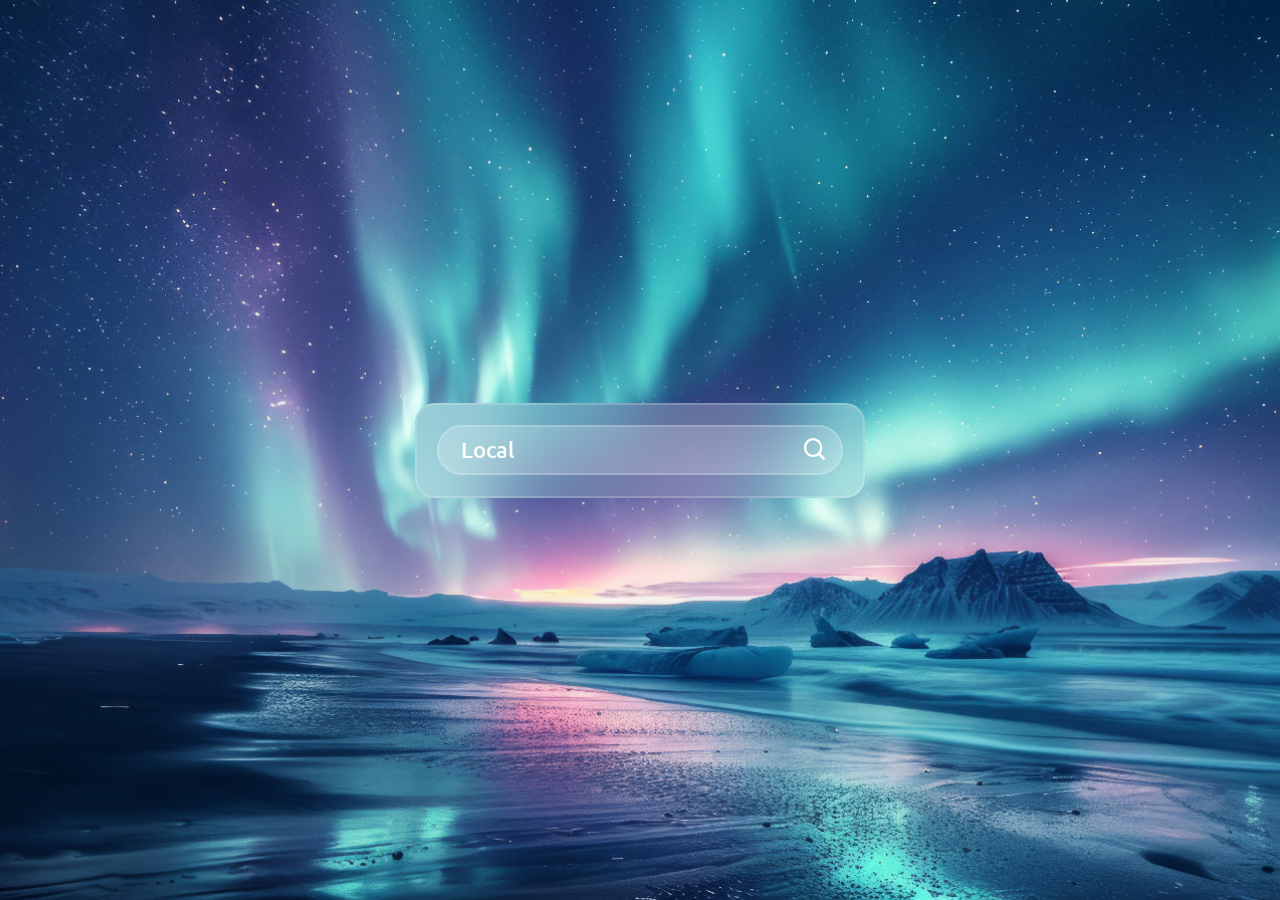
==== index.html @ 6c84e706 "Adaptando para host web" ====
<!DOCTYPE html>

<html lang="pt-br">
  <head>
    <meta charset="UTF-8" />
    <meta http-equiv="X-UA-Compatible" content="IE=edge" />
    <meta name="viewport" content="width=device-width, initial-scale=1.0" />

    <title>Clima</title>
    <link rel="icon" href="/images/cloud.png" type="image/x">

    <!-- Google Fonts -->
    <link rel="preconnect" href="https://fonts.googleapis.com" />
    <link rel="preconnect" href="https://fonts.gstatic.com" crossorigin />
    <link
      href="https://fonts.googleapis.com/css2?family=Ubuntu:ital,wght@0,300;0,400;0,500;0,700;1,300;1,400;1,500;1,700&display=swap"
      rel="stylesheet"
    />

    <!-- Boxicons -->
    <link href='https://unpkg.com/boxicons@2.1.4/css/boxicons.min.css' rel='stylesheet'>

    <!-- Direcionamento de Pasta -->
    <link rel="stylesheet" href="/css/style.css" />
    <script src="/js/script.js" defer></script>
  </head>

  <body>
    <div class="container">
      <div class="search-box">
        <input type="text" placeholder="Local">
        <button class="bx bx-search"></button>
      </div>

      <p class="city-hide">city hide</p>

      <div class="weather-box">
        <div class="box">
          <div class="info-weather">
            <div class="weather">
              <img src="/images/cloud.png">
              <p class="temperature"><span></span></p>
              <p class="description"></p>
            </div>
          </div>
        </div>
      </div>

      <div class="weather-details">
        <div class="humidity">
          <i class='bx bx-water'></i>
          <div class="text">
            <div class="info-humidity">
              <span></span>
            </div>
            <p>Umidade</p>
          </div>
        </div>

        <div class="wind">
          <i class='bx bx-wind'></i>
          <div class="text">
            <div class="info-wind">
              <span></span>
            </div>
            <p>Vento</p>
          </div>
        </div>  
      </div>

      <div class="not-found">
        <div class="box">
          <img src="/images/404.png">
          <p>Local não encontrado!</p>
        </div>
      </div>
    </div>
  </body>
</html>
---- css/style.css ----
/* Geral */
* {
  padding: 0;
  margin: 0;
  box-sizing: border-box;
  font-family: "Ubuntu", sans-serif;
}

body
{
display: flex;
justify-content: center;
align-items: center;
min-height: 100vh;
background-image: url(../images/bg-default.jpg);
background-size: cover;
background-position: center;
overflow: hidden;
transition: background-image 1s ease;
}

.container
{
position: relative;
width: 450px;
height: 95px;
background: rgba(255, 255, 255, 0.2);
backdrop-filter: blur(30px);
border: 2px solid rgba(255, 255, 255, 0.2);
border-radius: 20px;
padding: 20px;
color: #fdfdfd;
transition: height 1s ease;
}

/* Search */
.search-box
{
position: relative;
width: 100%;
height: 50px;
display: flex;
align-items: center;
backdrop-filter: blur(50px);
border: 2px solid rgba(255, 255, 255, 0.2);
border-radius: 40px;

}

.search-box input
{
position: absolute;
width: 90%;
height: 100%;
background: transparent;
border-color: transparent;
border-radius: 40px;
outline: none;
font-size: 22px;
color: #fdfdfd;
font-weight: 500;
text-transform: uppercase;
padding: 0px 0px 0px 20px;

}

.search-box input::placeholder
{
color: #fdfdfd;
text-transform: capitalize;
}

.search-box button 
{
position: absolute;
right: 0px;
width: 50px;
height: 50px;
background: transparent;
border-radius: 100%;
border-color: transparent;
outline: none;
padding: 0px 0px 0px 0px;
align-items: center;
font-size: 28px;
color: #fdfdfd;
cursor: pointer;
}

.search-box button:hover
{
background-color: white;
color: black;
}

/* Weather & Not-Found */
.weather-box
{
text-align: center;
margin: 40px 0;
}

.weather-box,
.weather-details,
.not-found
{
overflow: hidden;
visibility: hidden; 
}

.weather-box.active,
.weather-details.active,
.not-found.active
{
visibility: visible; 
}

.weather-box .box,
.not-found .box
{
transform: translateY(-100%); 
}

.weather-box.active .box,
.not-found.active .box
{
transform: translateY(0%);
transition: transform 2s ease;
transition-delay: 1s; 
}

.weather-box .box .info-weather
{
transform: translateY(-120%);
}

.container.active .weather-box .box .info-weather,
.container.active .weather-details .humidity .info-humidity,
.container.active .weather-details .wind .info-wind
{
transform: translateY(0%);
transition: 2s ease;
}

.weather-box img
{
width: 60%;
}

.weather-box .temperature
{
position: relative;
font-size: 64px;
line-height: 1;
font-weight: 700;
margin: 20px 0 6px -30px;
}

.weather-box .temperature span
{
position: absolute;
font-size: 24px;
margin-left: 4px;
}

.weather-box .description
{
font-size: 25px;
font-weight: 500;
text-transform: capitalize;
}

.weather-details
{
position: absolute;
bottom: 40px;
left: 0;
width: 100%;
padding: 0 20px;
display: flex;
}

.weather-details .humidity,
.weather-details .wind
{
display: flex;
align-items: center;
width: 50%;
transform: translateY(-100%);
}

.weather-details.active .humidity,
.weather-details.active .wind
{
transform: translateY(0%);
transition: transform 1s ease;
transition-delay: 2s;
overflow: hidden;
}

.weather-details .humidity .info-humidity,
.weather-details .wind .info-wind
{
transform: translateY(-100%);
overflow: hidden;
}

.weather-details .humidity
{
padding-left: 20px;
justify-content: flex-start;
}

.weather-details .wind
{
padding-right: 20px;
justify-content: end;
}

.weather-details i
{
font-size: 55px;
margin-right: 10px;
}

.weather-details span
{
display: inline-block;
font-size: 30px;
font-weight: 500;
}

.weather-details p
{
font-size: 16px;
font-weight: 500;
}

.not-found
{
position: absolute;
top: 0;
left: 0;
width: 100%;
text-align: center;
margin-top: 110px;
}

.not-found img
{
width: 65%;
}

.not-found p
{
font-size: 22px;
font-weight: 500;
margin-top: 12px;
}

.city-hide
{
display: none;
}

#clone-info-weather,
#clone-info-humidity,
#clone-info-wind
{
position: absolute;
transform: translateY(-100%);
}

#clone-info-weather .weather
{
transform: translateY(120%);
transition: transform 1s ease, opacity 0s;
transition-delay: 0s, 2s;
}

.weather-box:not(.active) #clone-info-weather .weather
{
opacity: 0;
transition-delay: 0s;
}

.active-clone#clone-info-weather .weather
{
transform: translateY(0%);
}

#clone-info-humidity span,
#clone-info-wind span
{
transform: translateY(100%);
transition: transform 1s ease;
}

.active-clone#clone-info-humidity span,
.active-clone#clone-info-wind span
{
transform: translateY(0%);
}
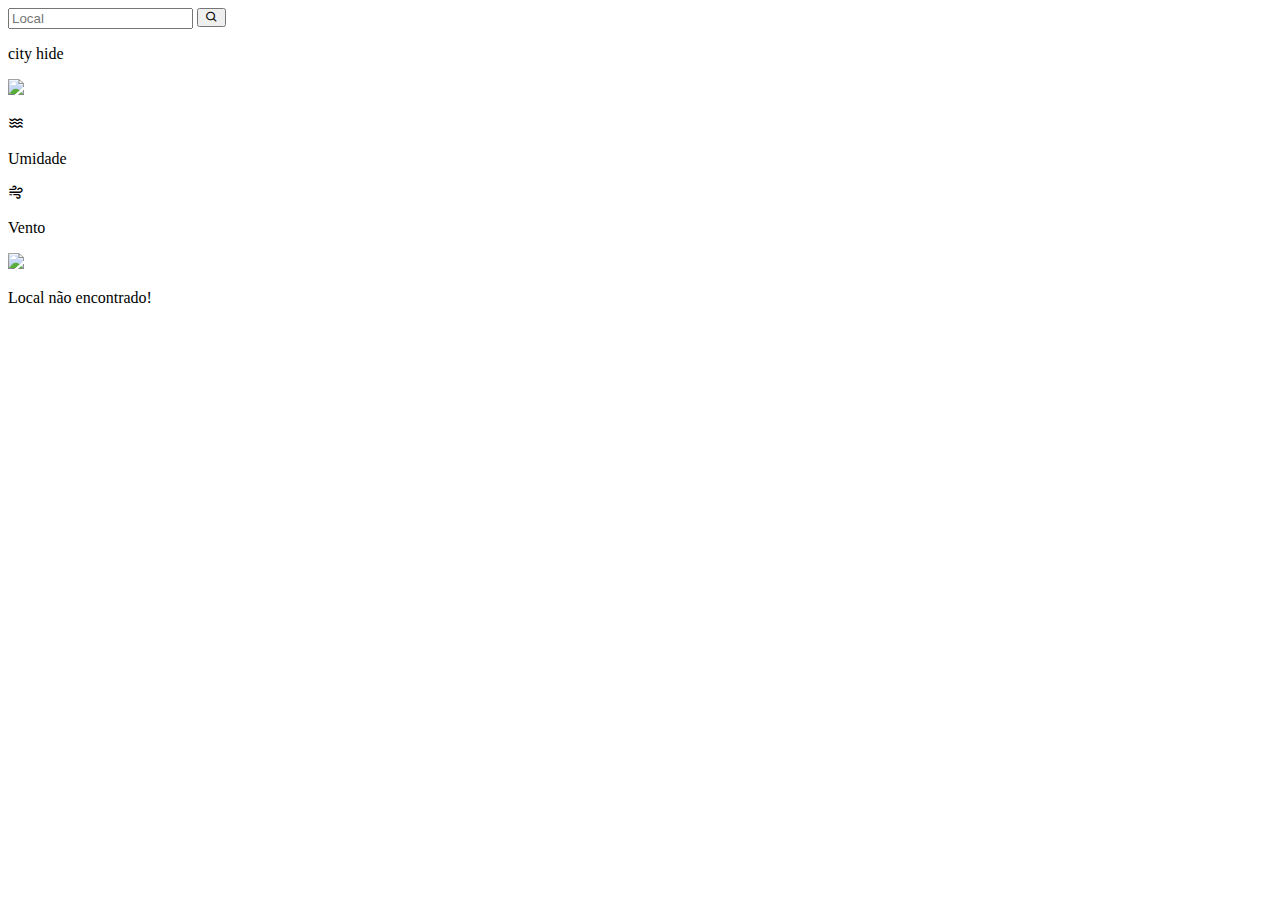
==== commit ffa23178: "Adaptando para host web" ====
--- a/index.html
+++ b/index.html
@@ -7,7 +7,7 @@
     <meta name="viewport" content="width=device-width, initial-scale=1.0" />
 
     <title>Clima</title>
-    <link rel="icon" href="/images/cloud.png" type="image/x">
+    <link rel="icon" href="/Clima-App/images/cloud.png" type="image/x">
 
     <!-- Google Fonts -->
     <link rel="preconnect" href="https://fonts.googleapis.com" />
@@ -21,8 +21,8 @@
     <link href='https://unpkg.com/boxicons@2.1.4/css/boxicons.min.css' rel='stylesheet'>
 
     <!-- Direcionamento de Pasta -->
-    <link rel="stylesheet" href="/css/style.css" />
-    <script src="/js/script.js" defer></script>
+    <link rel="stylesheet" href="/Clima-App/css/style.css" />
+    <script src="/Clima-App/js/script.js" defer></script>
   </head>
 
   <body>
@@ -38,7 +38,7 @@
         <div class="box">
           <div class="info-weather">
             <div class="weather">
-              <img src="/images/cloud.png">
+              <img src="/Clima-App/images/cloud.png">
               <p class="temperature"><span></span></p>
               <p class="description"></p>
             </div>
@@ -70,7 +70,7 @@
 
       <div class="not-found">
         <div class="box">
-          <img src="/images/404.png">
+          <img src="/Clima-App/images/404.png">
           <p>Local não encontrado!</p>
         </div>
       </div>
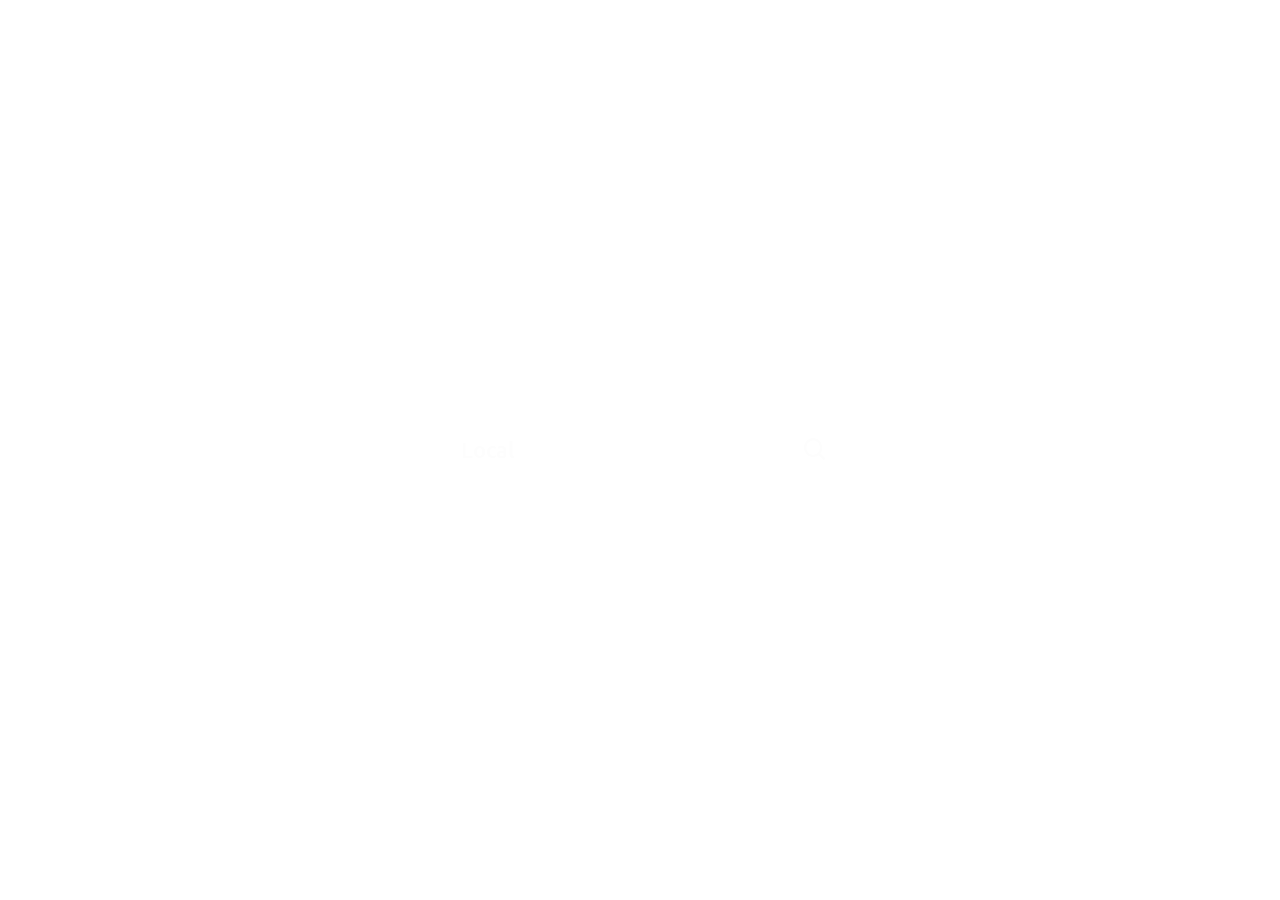
==== commit 14d91eee: "Teste" ====
--- a/index.html
+++ b/index.html
@@ -7,7 +7,7 @@
     <meta name="viewport" content="width=device-width, initial-scale=1.0" />
 
     <title>Clima</title>
-    <link rel="icon" href="/Clima-App/images/cloud.png" type="image/x">
+    <link rel="icon" href="Clima-App/images/cloud.png" type="image/x">
 
     <!-- Google Fonts -->
     <link rel="preconnect" href="https://fonts.googleapis.com" />
@@ -21,8 +21,8 @@
     <link href='https://unpkg.com/boxicons@2.1.4/css/boxicons.min.css' rel='stylesheet'>
 
     <!-- Direcionamento de Pasta -->
-    <link rel="stylesheet" href="/Clima-App/css/style.css" />
-    <script src="/Clima-App/js/script.js" defer></script>
+    <link rel="stylesheet" href="./css/style.css" />
+    <script src="./js/script.js" defer></script>
   </head>
 
   <body>
--- a/css/style.css
+++ b/css/style.css
@@ -0,0 +1,303 @@
+/* Geral */
+* {
+  padding: 0;
+  margin: 0;
+  box-sizing: border-box;
+  font-family: "Ubuntu", sans-serif;
+}
+
+body
+{
+display: flex;
+justify-content: center;
+align-items: center;
+min-height: 100vh;
+background-image: url(Clima-App/images/bg-default.jpg);
+background-size: cover;
+background-position: center;
+overflow: hidden;
+transition: background-image 1s ease;
+}
+
+.container
+{
+position: relative;
+width: 450px;
+height: 95px;
+background: rgba(255, 255, 255, 0.2);
+backdrop-filter: blur(30px);
+border: 2px solid rgba(255, 255, 255, 0.2);
+border-radius: 20px;
+padding: 20px;
+color: #fdfdfd;
+transition: height 1s ease;
+}
+
+/* Search */
+.search-box
+{
+position: relative;
+width: 100%;
+height: 50px;
+display: flex;
+align-items: center;
+backdrop-filter: blur(50px);
+border: 2px solid rgba(255, 255, 255, 0.2);
+border-radius: 40px;
+
+}
+
+.search-box input
+{
+position: absolute;
+width: 90%;
+height: 100%;
+background: transparent;
+border-color: transparent;
+border-radius: 40px;
+outline: none;
+font-size: 22px;
+color: #fdfdfd;
+font-weight: 500;
+text-transform: uppercase;
+padding: 0px 0px 0px 20px;
+
+}
+
+.search-box input::placeholder
+{
+color: #fdfdfd;
+text-transform: capitalize;
+}
+
+.search-box button 
+{
+position: absolute;
+right: 0px;
+width: 50px;
+height: 50px;
+background: transparent;
+border-radius: 100%;
+border-color: transparent;
+outline: none;
+padding: 0px 0px 0px 0px;
+align-items: center;
+font-size: 28px;
+color: #fdfdfd;
+cursor: pointer;
+}
+
+.search-box button:hover
+{
+background-color: white;
+color: black;
+}
+
+/* Weather & Not-Found */
+.weather-box
+{
+text-align: center;
+margin: 40px 0;
+}
+
+.weather-box,
+.weather-details,
+.not-found
+{
+overflow: hidden;
+visibility: hidden; 
+}
+
+.weather-box.active,
+.weather-details.active,
+.not-found.active
+{
+visibility: visible; 
+}
+
+.weather-box .box,
+.not-found .box
+{
+transform: translateY(-100%); 
+}
+
+.weather-box.active .box,
+.not-found.active .box
+{
+transform: translateY(0%);
+transition: transform 2s ease;
+transition-delay: 1s; 
+}
+
+.weather-box .box .info-weather
+{
+transform: translateY(-120%);
+}
+
+.container.active .weather-box .box .info-weather,
+.container.active .weather-details .humidity .info-humidity,
+.container.active .weather-details .wind .info-wind
+{
+transform: translateY(0%);
+transition: 2s ease;
+}
+
+.weather-box img
+{
+width: 60%;
+}
+
+.weather-box .temperature
+{
+position: relative;
+font-size: 64px;
+line-height: 1;
+font-weight: 700;
+margin: 20px 0 6px -30px;
+}
+
+.weather-box .temperature span
+{
+position: absolute;
+font-size: 24px;
+margin-left: 4px;
+}
+
+.weather-box .description
+{
+font-size: 25px;
+font-weight: 500;
+text-transform: capitalize;
+}
+
+.weather-details
+{
+position: absolute;
+bottom: 40px;
+left: 0;
+width: 100%;
+padding: 0 20px;
+display: flex;
+}
+
+.weather-details .humidity,
+.weather-details .wind
+{
+display: flex;
+align-items: center;
+width: 50%;
+transform: translateY(-100%);
+}
+
+.weather-details.active .humidity,
+.weather-details.active .wind
+{
+transform: translateY(0%);
+transition: transform 1s ease;
+transition-delay: 2s;
+overflow: hidden;
+}
+
+.weather-details .humidity .info-humidity,
+.weather-details .wind .info-wind
+{
+transform: translateY(-100%);
+overflow: hidden;
+}
+
+.weather-details .humidity
+{
+padding-left: 20px;
+justify-content: flex-start;
+}
+
+.weather-details .wind
+{
+padding-right: 20px;
+justify-content: end;
+}
+
+.weather-details i
+{
+font-size: 55px;
+margin-right: 10px;
+}
+
+.weather-details span
+{
+display: inline-block;
+font-size: 30px;
+font-weight: 500;
+}
+
+.weather-details p
+{
+font-size: 16px;
+font-weight: 500;
+}
+
+.not-found
+{
+position: absolute;
+top: 0;
+left: 0;
+width: 100%;
+text-align: center;
+margin-top: 110px;
+}
+
+.not-found img
+{
+width: 65%;
+}
+
+.not-found p
+{
+font-size: 22px;
+font-weight: 500;
+margin-top: 12px;
+}
+
+.city-hide
+{
+display: none;
+}
+
+#clone-info-weather,
+#clone-info-humidity,
+#clone-info-wind
+{
+position: absolute;
+transform: translateY(-100%);
+}
+
+#clone-info-weather .weather
+{
+transform: translateY(120%);
+transition: transform 1s ease, opacity 0s;
+transition-delay: 0s, 2s;
+}
+
+.weather-box:not(.active) #clone-info-weather .weather
+{
+opacity: 0;
+transition-delay: 0s;
+}
+
+.active-clone#clone-info-weather .weather
+{
+transform: translateY(0%);
+}
+
+#clone-info-humidity span,
+#clone-info-wind span
+{
+transform: translateY(100%);
+transition: transform 1s ease;
+}
+
+.active-clone#clone-info-humidity span,
+.active-clone#clone-info-wind span
+{
+transform: translateY(0%);
+}